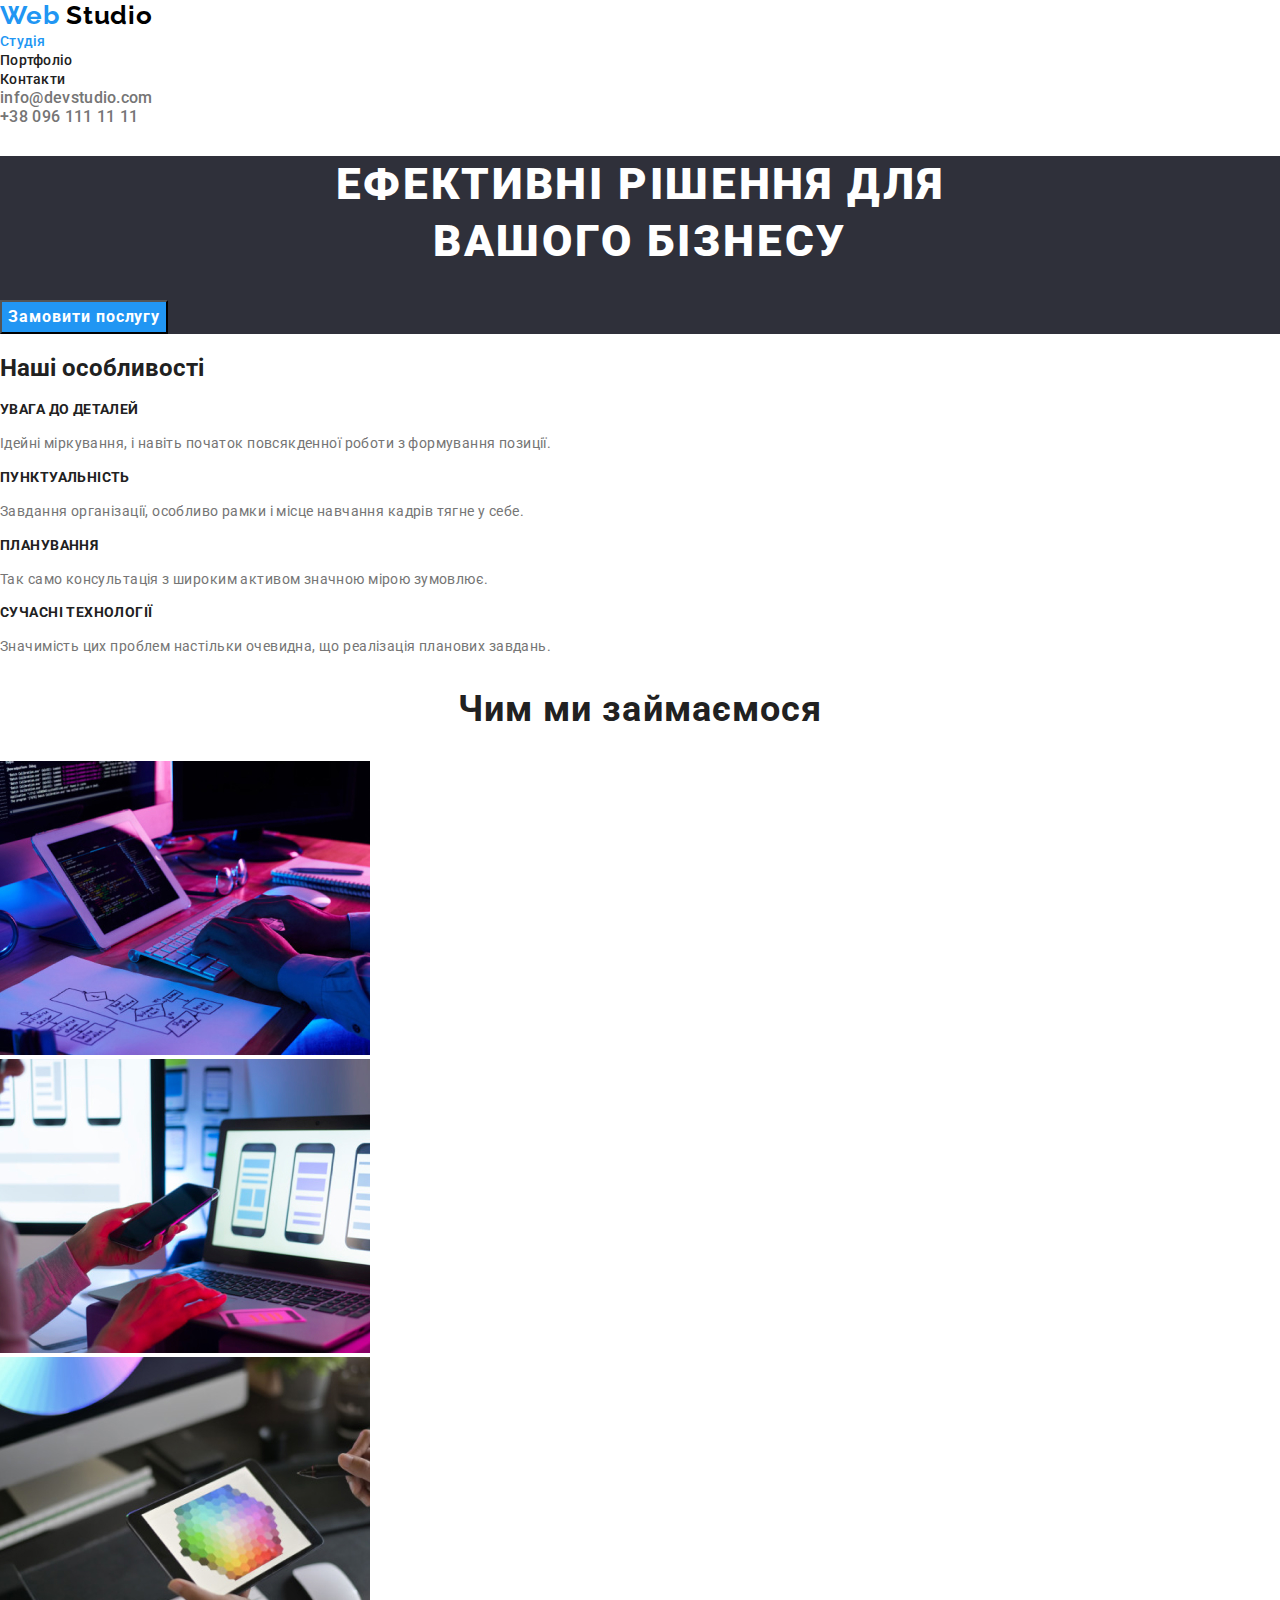
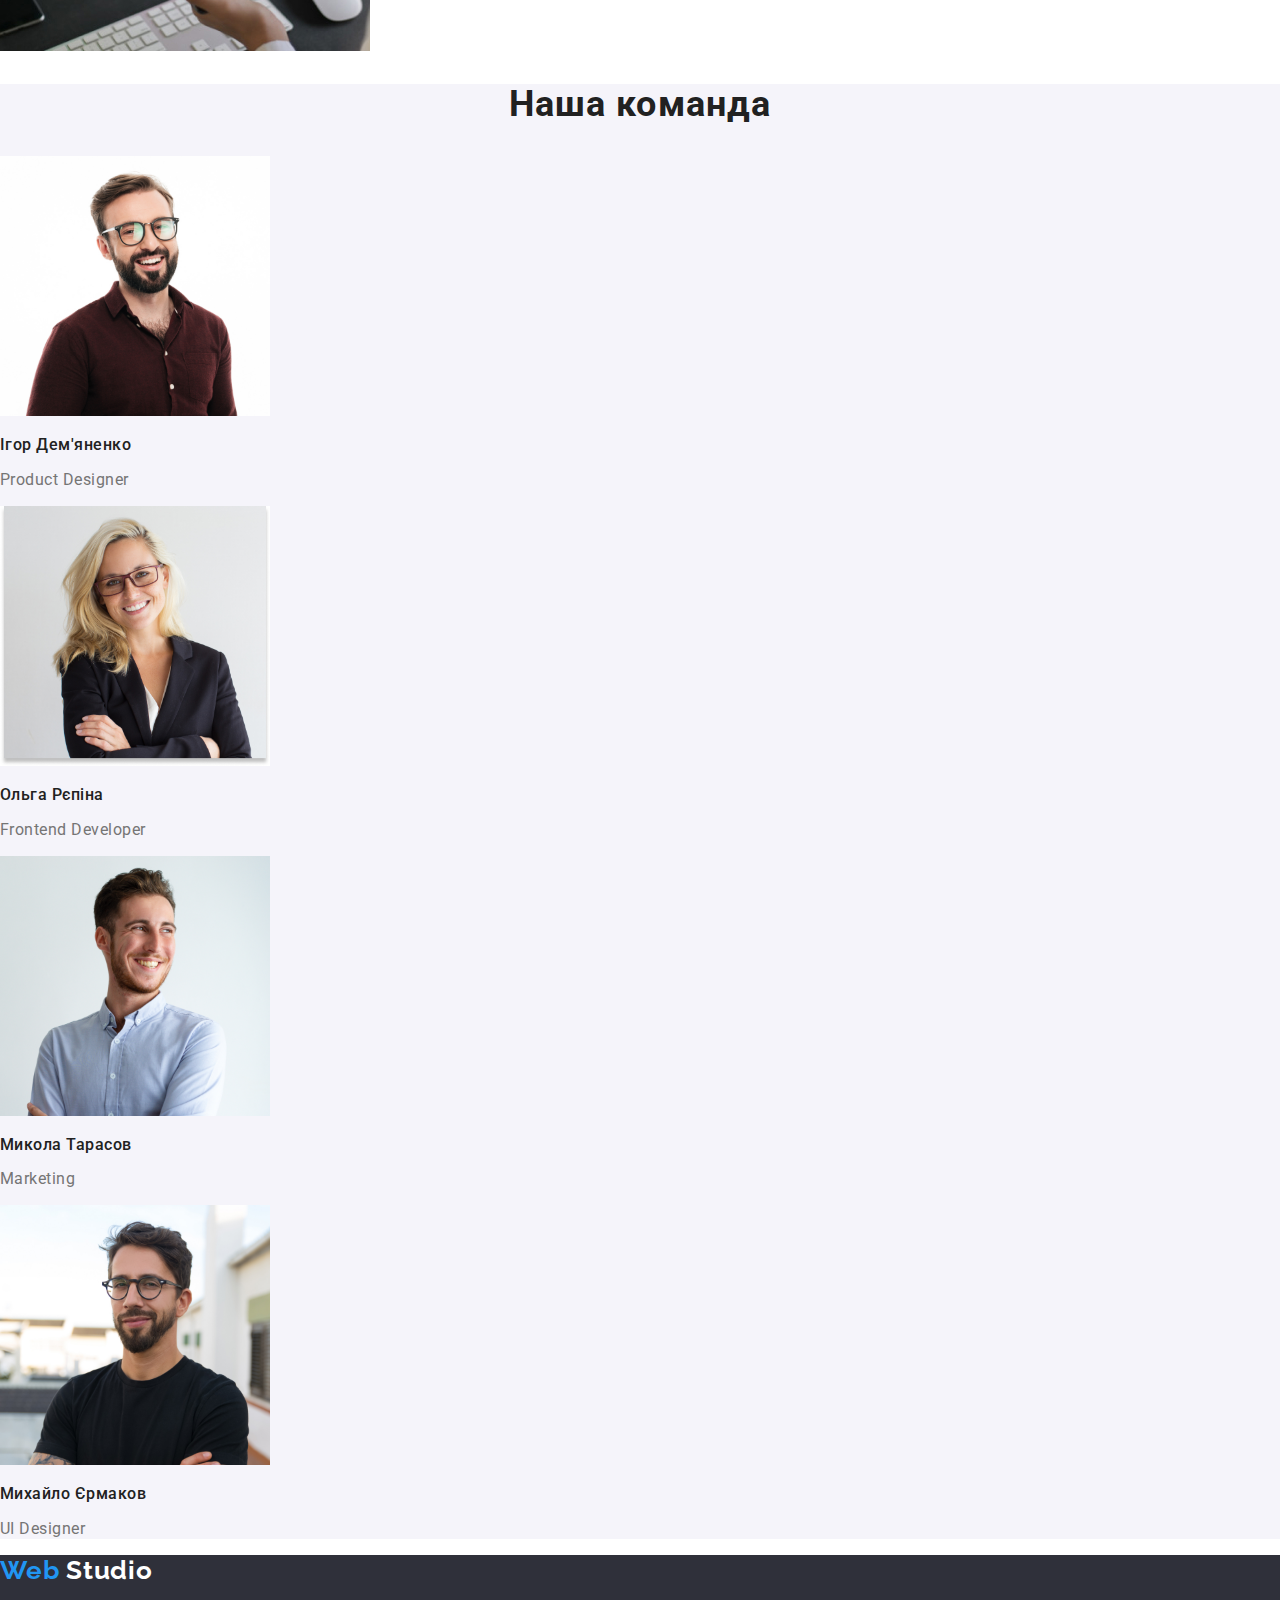
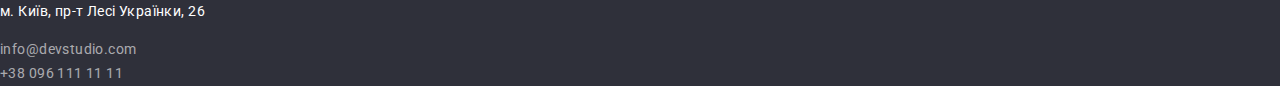
==== index.html @ 6c17a696 "створює новий репозиторій" ====
<!DOCTYPE html>
<html lang="ua">
<head>
    <meta charset="UTF-8">
    <meta http-equiv="X-UA-Compatible" content="IE=edge">
    <meta name="viewport" content="width=device-width, initial-scale=1.0">
    <title>web-studio</title>
    
    <link rel="stylesheet" href="https://cdnjs.cloudflare.com/ajax/libs/modern-normalize/1.1.0/modern-normalize.min.css"
        integrity="sha512-wpPYUAdjBVSE4KJnH1VR1HeZfpl1ub8YT/NKx4PuQ5NmX2tKuGu6U/JRp5y+Y8XG2tV+wKQpNHVUX03MfMFn9Q=="
        crossorigin="anonymous" referrerpolicy="no-referrer" />
    <link rel="preconnect" href="https://fonts.googleapis.com">
    <link rel="preconnect" href="https://fonts.gstatic.com" crossorigin>
    <link href="https://fonts.googleapis.com/css2?family=Raleway:wght@700&family=Roboto:wght@400;500;700;900&display=swap"
        rel="stylesheet">
    <link rel="stylesheet" href="./css/styles.css">

</head>
<body>
   <!--  Шапка-->
    <header class="header">
        <nav>
            <a href="./index.html" class="logo">Web <span>Studio</span>
            </a>
            
            <ul class="site-nav">
                <li><a href="" class="link current">Студія</a></li>
                <li><a href="./portfolio.html" class="link">Портфоліо</a></li>
                <li><a href="" class="link">Контакти</a></li>
            </ul>
        </nav>

        <ul class="auth-nav">
            <li><a href="mailto:info@devstudio.com" class="header-link">info@devstudio.com</a></li>
            <li><a href="tel:+80961111111" class="header-link">+38 096 111 11 11</a></li>
        </ul>
    </header>


<!-- Унікальна інформація -->
<main>
    <!-- Герой -->
    <section class="hero">
        <h1>ЕФЕКТИВНІ РІШЕННЯ ДЛЯ <br> ВАШОГО БІЗНЕСУ</h1>
        <button type="button" class="btn-hero">Замовити послугу</button>
    </section>
    
    <!-- наші особливості -->
    <section class="feature">
        <h2>Наші особливості</h2>
        <ul class="feature-list">
            <li>
                <h3 class="feature-title">УВАГА ДО ДЕТАЛЕЙ</h3>
                <p class="feature-text">Ідейні міркування, і навіть початок повсякденної роботи з формування позиції.</p>
            </li>
    
            <li>
                <h3 class="feature-title">ПУНКТУАЛЬНІСТЬ</h3>
                <p class="feature-text">Завдання організації, особливо рамки і місце навчання кадрів тягне у себе.</p>
            </li>
    
            <li>
                <h3 class="feature-title">ПЛАНУВАННЯ</h3>
                <p class="feature-text">Так само консультація з широким активом значною мірою зумовлює.</p>
            </li>
    
            <li>
                <h3 class="feature-title">СУЧАСНІ ТЕХНОЛОГІЇ</h3>
                <p class="feature-text">Значимість цих проблем настільки очевидна, що реалізація планових завдань.</p>
            </li>
        </ul>
    </section>
    
    <!-- Чим ми займаємося -->
    <section class="work">
        <h2 class="work-title">Чим ми займаємося</h2>
    
        <ul>
            <li><img src="./images/box 1.jpg" alt="приклад" width="370" height="294"></li>
            <li><img src="./images/box 2.jpg" alt="приклад" width="370" height="294"></li>
            <li><img src="./images/box 3.jpg" alt="приклад" width="370" height="294"></li>
        </ul>
    </section>
    
    <!-- Наша команда -->
    <section class="team">
        <h2 class="team-title">Наша команда</h2>
        <ul>
            <li>
                <img src="./images/igor.jpg" alt="член команди" width="270" height="260">
            </li>
            <h3 class="team-name">Ігор Дем'яненко</h3>
            <p class="team-text">Product Designer</p>
            <li>
                <img src="./images/olga.jpg" alt="член команди" width="270" height="260">
            </li>
            <h3 class="team-name">Ольга Рєпіна</h3>
            <p class="team-text">Frontend Developer</p>
            </li>
            <li>
                <img src="./images/mykola.jpg" alt="член команди" width="270" height="260">
            </li>
            <h3 class="team-name">Микола Тарасов</h3>
            <p class="team-text">Marketing</p>
            </li>
            <li>
                <img src="./images/mihaylo.jpg" alt="член команди "width="270" height="260">
            </li>
            <h3 class="team-name">Михайло Єрмаков</h3>
            <p class="team-text">UI Designer</p>
            </li>
        </ul>
    </section>
</main>

<!-- Підвал -->
<footer class="footer">
    <address>
        <a href="./index.html" class="logo">Web <span>Studio</span>
        </a>
        <p class="footer-address">м. Київ, пр-т Лесі Українки, 26</p>
        <a href="mailto:info@devstudio.com" class="footer-mail">info@devstudio.com</a><br>
        <a href="tel:+80961111111" class="footer-tel">+38 096 111 11 11</a>
    </address>
</footer>
    
</body>
</html>
---- css/styles.css ----
/* 
   колір основного тексту #212121
   другорядний колір тесту #757575
   білий колір #FFFFFF
   колір акценту #2196F3
   колір посилання футер rgba(255, 255, 255, 0.6);

   основний фон #FFFFFF
   фон героя і футера #2F303A
    
*/

:root {
    --primary-text-color: #212121;
    --secondary-text-color: #757575;
    --white-color: #FFFFFF;
    --footer-link-color: rgba(255, 255, 255, 0.6);
    --accent-color: #2196F3;
    --logo-studio-color: #000000;
    
    --background-hero: rgba(47, 48, 58, 1);
    --background-filter-btn: #F5F4FA;
    --background-secondary-section: #F5F4FA;
 
}

body {
    margin: 0;
    color: var(--primary-text-color);
    background-color: var(--white-color);

    font-family: Roboto, sans-serif;
}

a {
    text-decoration: none;
}

ul {
    padding: 0;
    margin: 0;
    list-style: none;
}


/* logo footer, header*/
.logo {
    color: var(--accent-color);

    font-family: Raleway;
    font-style: 400;
    font-weight: 700;
    font-size: 26px;
    line-height: 1.2;
    letter-spacing: 0.03em;
}

.header span{
    color: var(--logo-studio-color);
}

.footer span{
    color: var(--white-color);
}

/* Навігація хедер */
.site-nav .link{
    color: var(--primary-text-color);

    font-family: Roboto;
    font-style: 400;
    font-weight: 500;
    font-size: 14px;
    line-height: 1.14;
    letter-spacing: 0.02em;
}
.site-nav .link.current{
    color: var(--accent-color);
}

.site-nav .link:hover,
.site-nav .link:focus {
    color: var(--accent-color);
}

.header-link{
    color: var(--secondary-text-color);

    font-family: Roboto;
    font-style: 400;
    font-weight: 500;
    font-size: 1.14;
    line-height: 16px;
    letter-spacing: 0.02em;
}

.header-link:hover,
.header-link:focus {
    color: var(--accent-color);
}

/* Герой */
.hero {
    background-color: var(--background-hero);
}

.hero h1{
    color: var(--white-color);

    font-family: Roboto;
    font-style: 400;
    font-weight: 900;
    font-size: 44px;
    line-height: 1.3;
    text-align: center;
    letter-spacing: 0.06em;
}

.btn-hero{
    color: var(--white-color);
    background-color: var(--accent-color);

    font-family: Roboto;
    font-style: 400;
    font-weight: 700;
    font-size: 16px;
    line-height: 1.8;
    display: flex;
    align-items: center;
    text-align: center;
    letter-spacing: 0.06em;
    text-decoration: none;
}

/* Наші особливості */
.feature-title{
    color: var(--primary-text-color);

    font-family: Roboto;
    font-style: 400;
    font-weight: 700;
    font-size: 14px;
    line-height: 1.14;
    letter-spacing: 0.03em;
    text-transform: uppercase;
}
.feature-text{
    color: var(--secondary-text-color);

    font-family: Roboto;
        font-style: 400;
        font-weight: 400;
        font-size: 14px;
        line-height: 1.7;
        letter-spacing: 0.03em;
}

/* Чим ми займаємося (work)*/
.work .work-title{
    color: var(--primary-text-color);

    font-family: Roboto;
    font-style: 400;
    font-weight: 700;
    font-size: 36px;
    line-height: 1.16;
    text-align: center;
    letter-spacing: 0.03em;
}

/* Наша команда */
.team{
    background-color: var(--background-secondary-section);
}

.team .team-title{
    color: var(--primary-text-color);

    font-family: Roboto;
    font-style: 400;
    font-weight: 700;
    font-size: 36px;
    line-height: 1.16;
    text-align: center;
    letter-spacing: 0.03em;
}

.team .team-name{
    color: var(--primary-text-color);

    font-family: Roboto;
    font-style: 400;
    font-weight: 500;
    font-size: 16px;
    line-height: 1.18;
    letter-spacing: 0.03em;
}
.team .team-text{
    color: var(--secondary-text-color);

    font-family: Roboto;
    font-style: 400;
    font-weight: 400;
    font-size: 16px;
    line-height: 1.18;
    letter-spacing: 0.03em;
}
 
/* Футер */
address{
    font-style: normal;
}

.footer{
    background-color: var(--background-hero);
}
.footer-address{
    color: var(--white-color);
    
    font-family: Roboto;
    font-style: 400;
    font-weight: 400;
    font-size: 14px;
    line-height: 1.71;
    letter-spacing: 0.03em;
}

.footer-mail,
.footer-tel{
    color: var(--footer-link-color);

    font-family: Roboto;
    font-style: 400;
    font-weight: 400;
    font-size: 14px;
    line-height: 1.71;
    letter-spacing: 0.03em;
}

/* Портфоліо (фільтр кнопки) */
.portfolio-btn{
    color: var(--primary-text-color);
    background-color: var(--background-filter-btn);
    text-decoration: none;
}
.primary-btn{
    color: var(--white-color);
    background-color: var(--accent-color);
    text-decoration: none;
}

.portfolio,
.portfolio-title{
    color: var(--primary-text-color);

    font-family: Roboto;
    font-style: 400;
    font-weight: 700;
    font-size: 18px;
    line-height: 2;
    letter-spacing: 0.06em;
}
.portfolio,
.portfolio-text{
    color: var(--secondary-text-color);

    font-family: Roboto;
    font-style: 400;
    font-weight: 400;
    font-size: 16px;
    line-height: 1.8;
    letter-spacing: 0.03em;
}
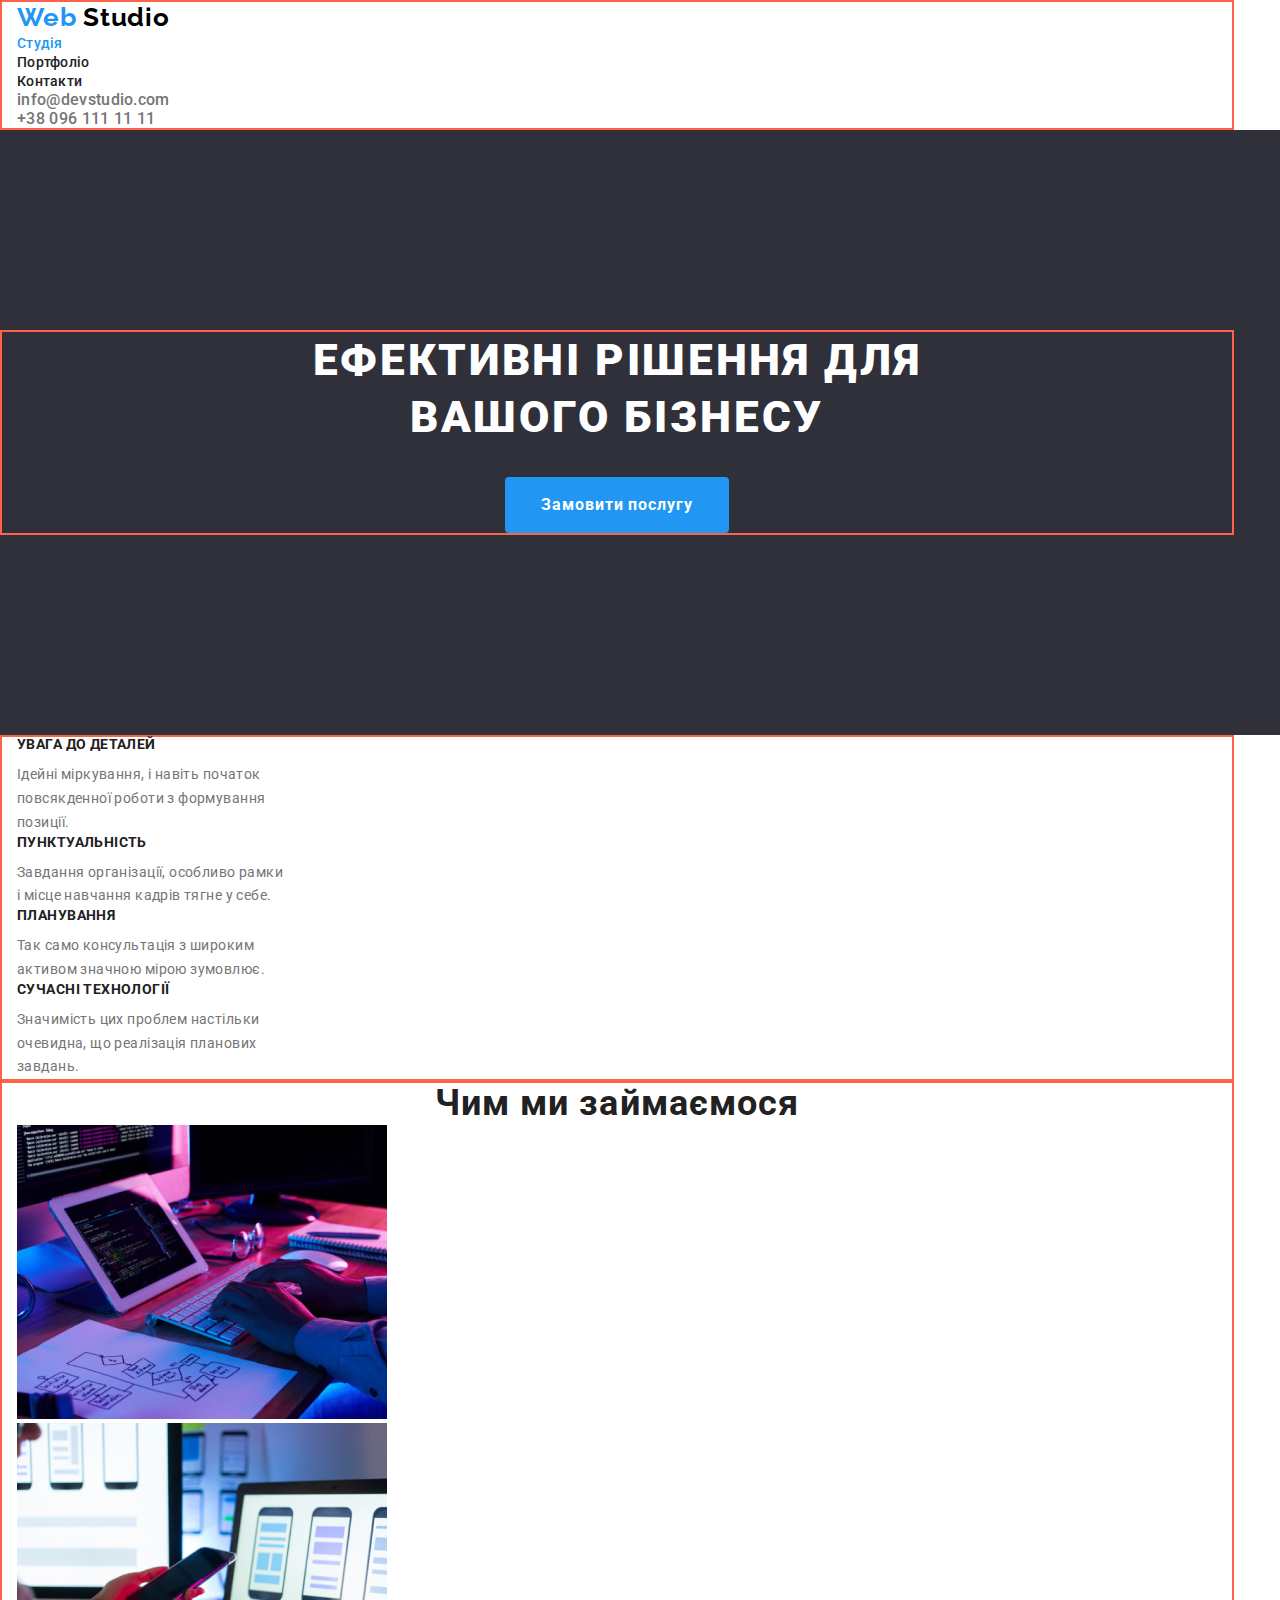
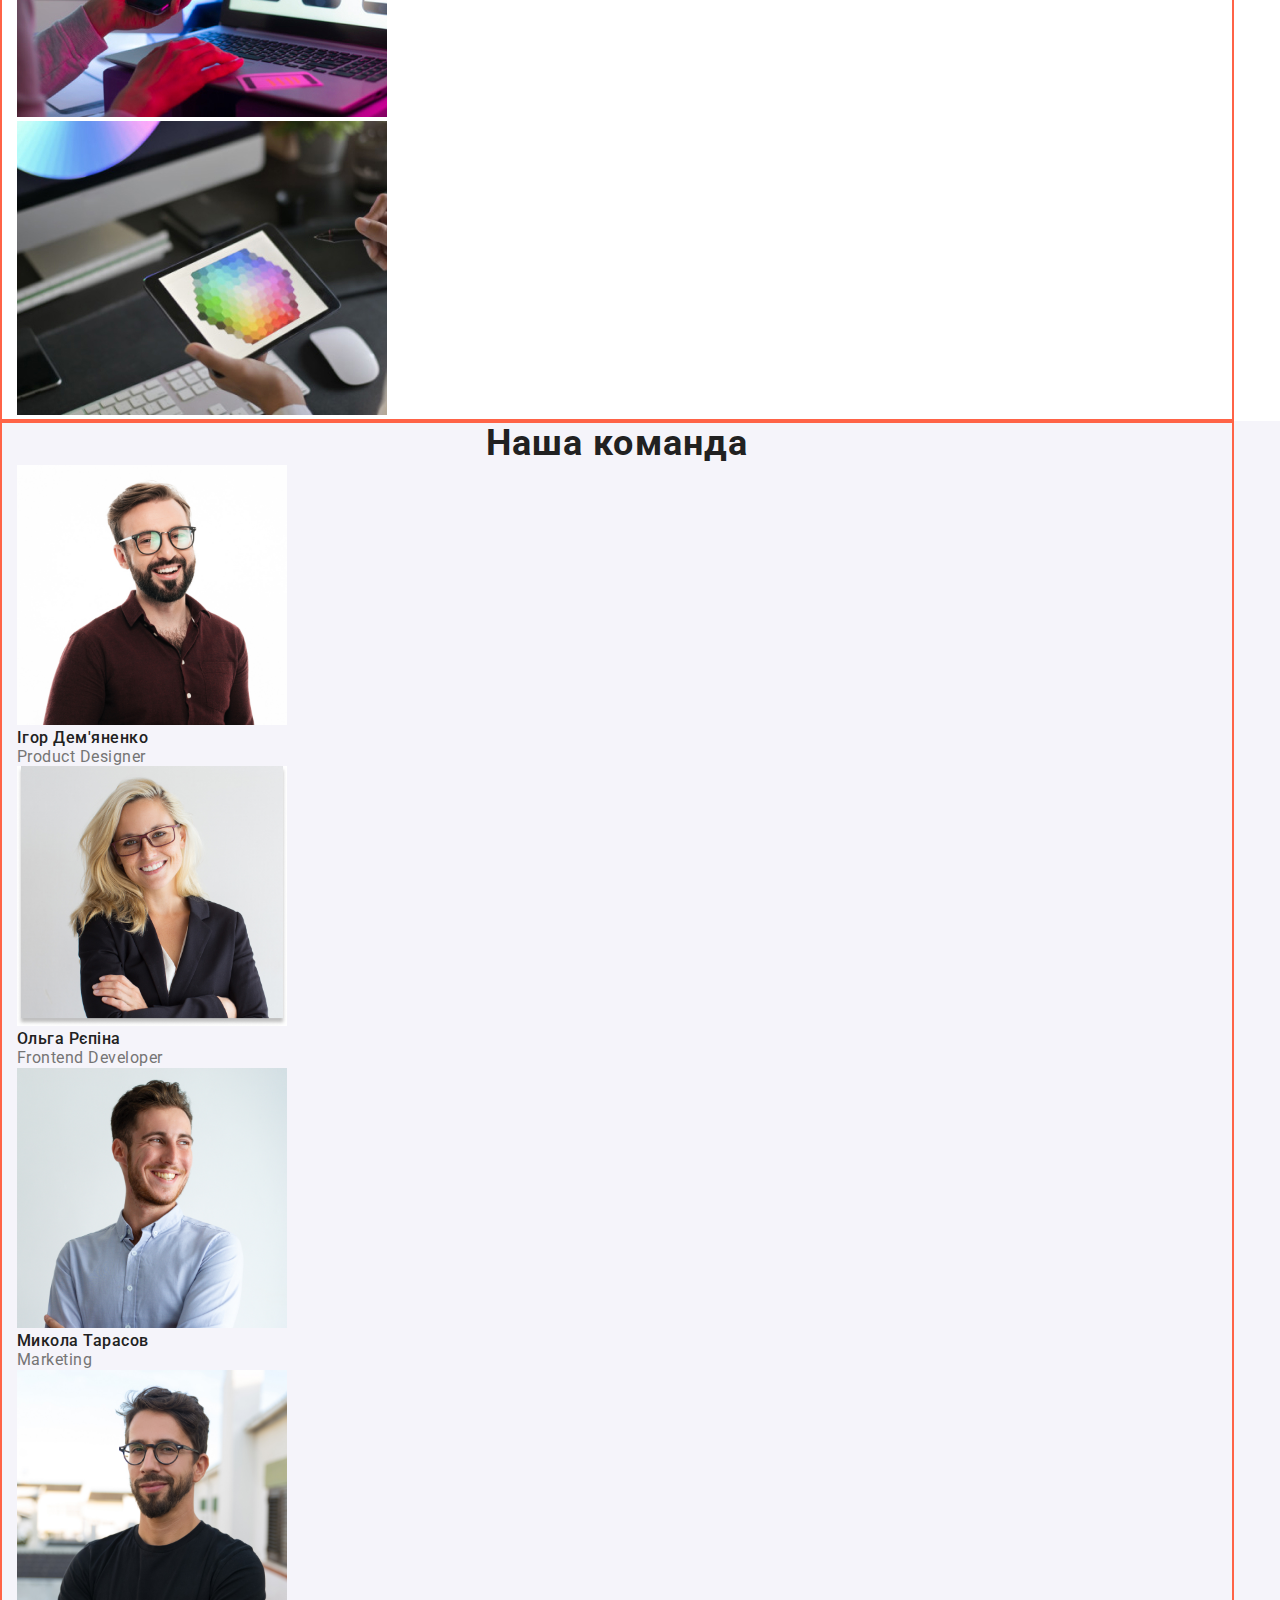
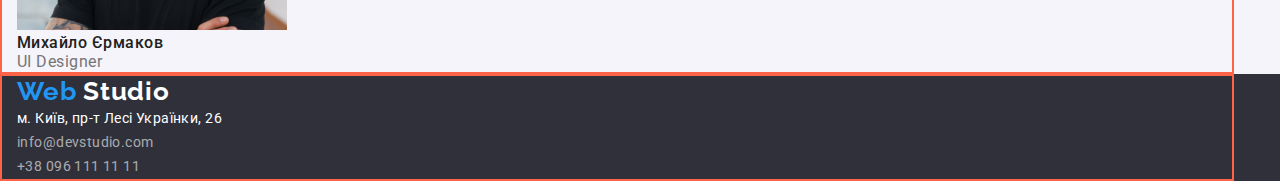
==== commit fae2a87c: "Додає віжуал хіден" ====
--- a/index.html
+++ b/index.html
@@ -19,21 +19,23 @@
 <body>
    <!--  Шапка-->
     <header class="header">
-        <nav>
-            <a href="./index.html" class="logo">Web <span>Studio</span>
-            </a>
+        <div class="container">
+            <nav>
+                <a href="./index.html" class="logo">Web <span>Studio</span>
+                </a>
             
-            <ul class="site-nav">
-                <li><a href="" class="link current">Студія</a></li>
-                <li><a href="./portfolio.html" class="link">Портфоліо</a></li>
-                <li><a href="" class="link">Контакти</a></li>
+                <ul class="site-nav">
+                    <li><a href="" class="link current">Студія</a></li>
+                    <li><a href="./portfolio.html" class="link">Портфоліо</a></li>
+                    <li><a href="" class="link">Контакти</a></li>
+                </ul>
+            </nav>
+            
+            <ul class="auth-nav">
+                <li><a href="mailto:info@devstudio.com" class="header-link">info@devstudio.com</a></li>
+                <li><a href="tel:+80961111111" class="header-link">+38 096 111 11 11</a></li>
             </ul>
-        </nav>
-
-        <ul class="auth-nav">
-            <li><a href="mailto:info@devstudio.com" class="header-link">info@devstudio.com</a></li>
-            <li><a href="tel:+80961111111" class="header-link">+38 096 111 11 11</a></li>
-        </ul>
+        </div>
     </header>
 
 
@@ -41,87 +43,97 @@
 <main>
     <!-- Герой -->
     <section class="hero">
-        <h1>ЕФЕКТИВНІ РІШЕННЯ ДЛЯ <br> ВАШОГО БІЗНЕСУ</h1>
-        <button type="button" class="btn-hero">Замовити послугу</button>
+        <div class="container">
+            <h1>ЕФЕКТИВНІ РІШЕННЯ ДЛЯ <br> ВАШОГО БІЗНЕСУ</h1>
+            <button type="button" class="btn-hero">Замовити послугу</button>
+        </div>
     </section>
     
     <!-- наші особливості -->
     <section class="feature">
-        <h2>Наші особливості</h2>
-        <ul class="feature-list">
-            <li>
-                <h3 class="feature-title">УВАГА ДО ДЕТАЛЕЙ</h3>
-                <p class="feature-text">Ідейні міркування, і навіть початок повсякденної роботи з формування позиції.</p>
-            </li>
-    
-            <li>
-                <h3 class="feature-title">ПУНКТУАЛЬНІСТЬ</h3>
-                <p class="feature-text">Завдання організації, особливо рамки і місце навчання кадрів тягне у себе.</p>
-            </li>
-    
-            <li>
-                <h3 class="feature-title">ПЛАНУВАННЯ</h3>
-                <p class="feature-text">Так само консультація з широким активом значною мірою зумовлює.</p>
-            </li>
-    
-            <li>
-                <h3 class="feature-title">СУЧАСНІ ТЕХНОЛОГІЇ</h3>
-                <p class="feature-text">Значимість цих проблем настільки очевидна, що реалізація планових завдань.</p>
-            </li>
-        </ul>
+        <div class="container">
+            <h2 class="visually-hidden">Наші особливості</h2>
+            <ul class="feature-list">
+                <li>
+                    <h3 class="feature-title">УВАГА ДО ДЕТАЛЕЙ</h3>
+                    <p class="feature-text">Ідейні міркування, і навіть початок повсякденної роботи з формування позиції.</p>
+                </li>
+            
+                <li>
+                    <h3 class="feature-title">ПУНКТУАЛЬНІСТЬ</h3>
+                    <p class="feature-text">Завдання організації, особливо рамки і місце навчання кадрів тягне у себе.</p>
+                </li>
+            
+                <li>
+                    <h3 class="feature-title">ПЛАНУВАННЯ</h3>
+                    <p class="feature-text">Так само консультація з широким активом значною мірою зумовлює.</p>
+                </li>
+            
+                <li>
+                    <h3 class="feature-title">СУЧАСНІ ТЕХНОЛОГІЇ</h3>
+                    <p class="feature-text">Значимість цих проблем настільки очевидна, що реалізація планових завдань.</p>
+                </li>
+            </ul>
+        </div>
     </section>
     
     <!-- Чим ми займаємося -->
     <section class="work">
-        <h2 class="work-title">Чим ми займаємося</h2>
-    
-        <ul>
-            <li><img src="./images/box 1.jpg" alt="приклад" width="370" height="294"></li>
-            <li><img src="./images/box 2.jpg" alt="приклад" width="370" height="294"></li>
-            <li><img src="./images/box 3.jpg" alt="приклад" width="370" height="294"></li>
-        </ul>
+        <div class="container">
+            <h2 class="work-title">Чим ми займаємося</h2>
+            
+            <ul>
+                <li><img src="./images/box 1.jpg" alt="приклад" width="370" height="294"></li>
+                <li><img src="./images/box 2.jpg" alt="приклад" width="370" height="294"></li>
+                <li><img src="./images/box 3.jpg" alt="приклад" width="370" height="294"></li>
+            </ul>
+        </div>
     </section>
     
     <!-- Наша команда -->
     <section class="team">
-        <h2 class="team-title">Наша команда</h2>
-        <ul>
-            <li>
-                <img src="./images/igor.jpg" alt="член команди" width="270" height="260">
-            </li>
-            <h3 class="team-name">Ігор Дем'яненко</h3>
-            <p class="team-text">Product Designer</p>
-            <li>
-                <img src="./images/olga.jpg" alt="член команди" width="270" height="260">
-            </li>
-            <h3 class="team-name">Ольга Рєпіна</h3>
-            <p class="team-text">Frontend Developer</p>
-            </li>
-            <li>
-                <img src="./images/mykola.jpg" alt="член команди" width="270" height="260">
-            </li>
-            <h3 class="team-name">Микола Тарасов</h3>
-            <p class="team-text">Marketing</p>
-            </li>
-            <li>
-                <img src="./images/mihaylo.jpg" alt="член команди "width="270" height="260">
-            </li>
-            <h3 class="team-name">Михайло Єрмаков</h3>
-            <p class="team-text">UI Designer</p>
-            </li>
-        </ul>
+        <div class="container">
+            <h2 class="team-title">Наша команда</h2>
+            <ul>
+                <li>
+                    <img src="./images/igor.jpg" alt="член команди" width="270" height="260">
+                </li>
+                <h3 class="team-name">Ігор Дем'яненко</h3>
+                <p class="team-text">Product Designer</p>
+                <li>
+                    <img src="./images/olga.jpg" alt="член команди" width="270" height="260">
+                </li>
+                <h3 class="team-name">Ольга Рєпіна</h3>
+                <p class="team-text">Frontend Developer</p>
+                </li>
+                <li>
+                    <img src="./images/mykola.jpg" alt="член команди" width="270" height="260">
+                </li>
+                <h3 class="team-name">Микола Тарасов</h3>
+                <p class="team-text">Marketing</p>
+                </li>
+                <li>
+                    <img src="./images/mihaylo.jpg" alt="член команди " width="270" height="260">
+                </li>
+                <h3 class="team-name">Михайло Єрмаков</h3>
+                <p class="team-text">UI Designer</p>
+                </li>
+            </ul>
+        </div>
     </section>
 </main>
 
 <!-- Підвал -->
 <footer class="footer">
-    <address>
-        <a href="./index.html" class="logo">Web <span>Studio</span>
-        </a>
-        <p class="footer-address">м. Київ, пр-т Лесі Українки, 26</p>
-        <a href="mailto:info@devstudio.com" class="footer-mail">info@devstudio.com</a><br>
-        <a href="tel:+80961111111" class="footer-tel">+38 096 111 11 11</a>
-    </address>
+    <div class="container">
+        <address>
+            <a href="./index.html" class="logo">Web <span>Studio</span>
+            </a>
+            <p class="footer-address">м. Київ, пр-т Лесі Українки, 26</p>
+            <a href="mailto:info@devstudio.com" class="footer-mail">info@devstudio.com</a><br>
+            <a href="tel:+80961111111" class="footer-tel">+38 096 111 11 11</a>
+        </address>
+    </div>
 </footer>
     
 </body>
--- a/css/styles.css
+++ b/css/styles.css
@@ -25,6 +25,19 @@
  
 }
 
+.visually-hidden {
+    position: absolute;
+    white-space: nowrap;
+    width: 1px;
+    height: 1px;
+    overflow: hidden;
+    border: 0;
+    padding: 0;
+    clip: rect(0 0 0 0);
+    clip-path: inset(50%);
+    margin: -1px;
+}
+
 body {
     margin: 0;
     color: var(--primary-text-color);
@@ -32,6 +45,17 @@
 
     font-family: Roboto, sans-serif;
 }
+
+p,
+h1,
+h2,
+h3,
+h4,
+h5,
+h6 {
+    margin: 0;
+}
+
 
 a {
     text-decoration: none;
@@ -43,6 +67,14 @@
     list-style: none;
 }
 
+.container{
+    width: 1200px;
+    padding-left: 15px;
+    padding-right: 15px;
+    border: 2px solid tomato;
+
+}
+
 
 /* logo footer, header*/
 .logo {
@@ -103,10 +135,16 @@
 /* Герой */
 .hero {
     background-color: var(--background-hero);
+
+    padding-top: 200px;
+    padding-bottom: 200px;
+    text-align: center;
 }
 
 .hero h1{
     color: var(--white-color);
+    width: 696px;
+    margin: 0 auto;
 
     font-family: Roboto;
     font-style: 400;
@@ -115,6 +153,9 @@
     line-height: 1.3;
     text-align: center;
     letter-spacing: 0.06em;
+
+    margin-bottom: 30px;
+    margin-top: 0;
 }
 
 .btn-hero{
@@ -126,12 +167,20 @@
     font-weight: 700;
     font-size: 16px;
     line-height: 1.8;
-    display: flex;
     align-items: center;
     text-align: center;
     letter-spacing: 0.06em;
     text-decoration: none;
-}
+
+    padding-top: 10px;
+        padding-bottom: 10px;
+        padding-left: 32px;
+        padding-right: 32px;
+        margin: auto;
+        border-radius: 4px;
+        border: 4px solid var(--accent-color);
+    }
+
 
 /* Наші особливості */
 .feature-title{
@@ -144,16 +193,26 @@
     line-height: 1.14;
     letter-spacing: 0.03em;
     text-transform: uppercase;
-}
+
+    margin-bottom: 10px;
+    
+}
+
+.feature-list li{
+    width: 270px;
+    height: auto;
+    margin-right: 30px;
+}
+
 .feature-text{
     color: var(--secondary-text-color);
 
     font-family: Roboto;
-        font-style: 400;
-        font-weight: 400;
-        font-size: 14px;
-        line-height: 1.7;
-        letter-spacing: 0.03em;
+    font-style: 400;
+    font-weight: 400;
+    font-size: 14px;
+    line-height: 1.7;
+    letter-spacing: 0.03em;
 }
 
 /* Чим ми займаємося (work)*/
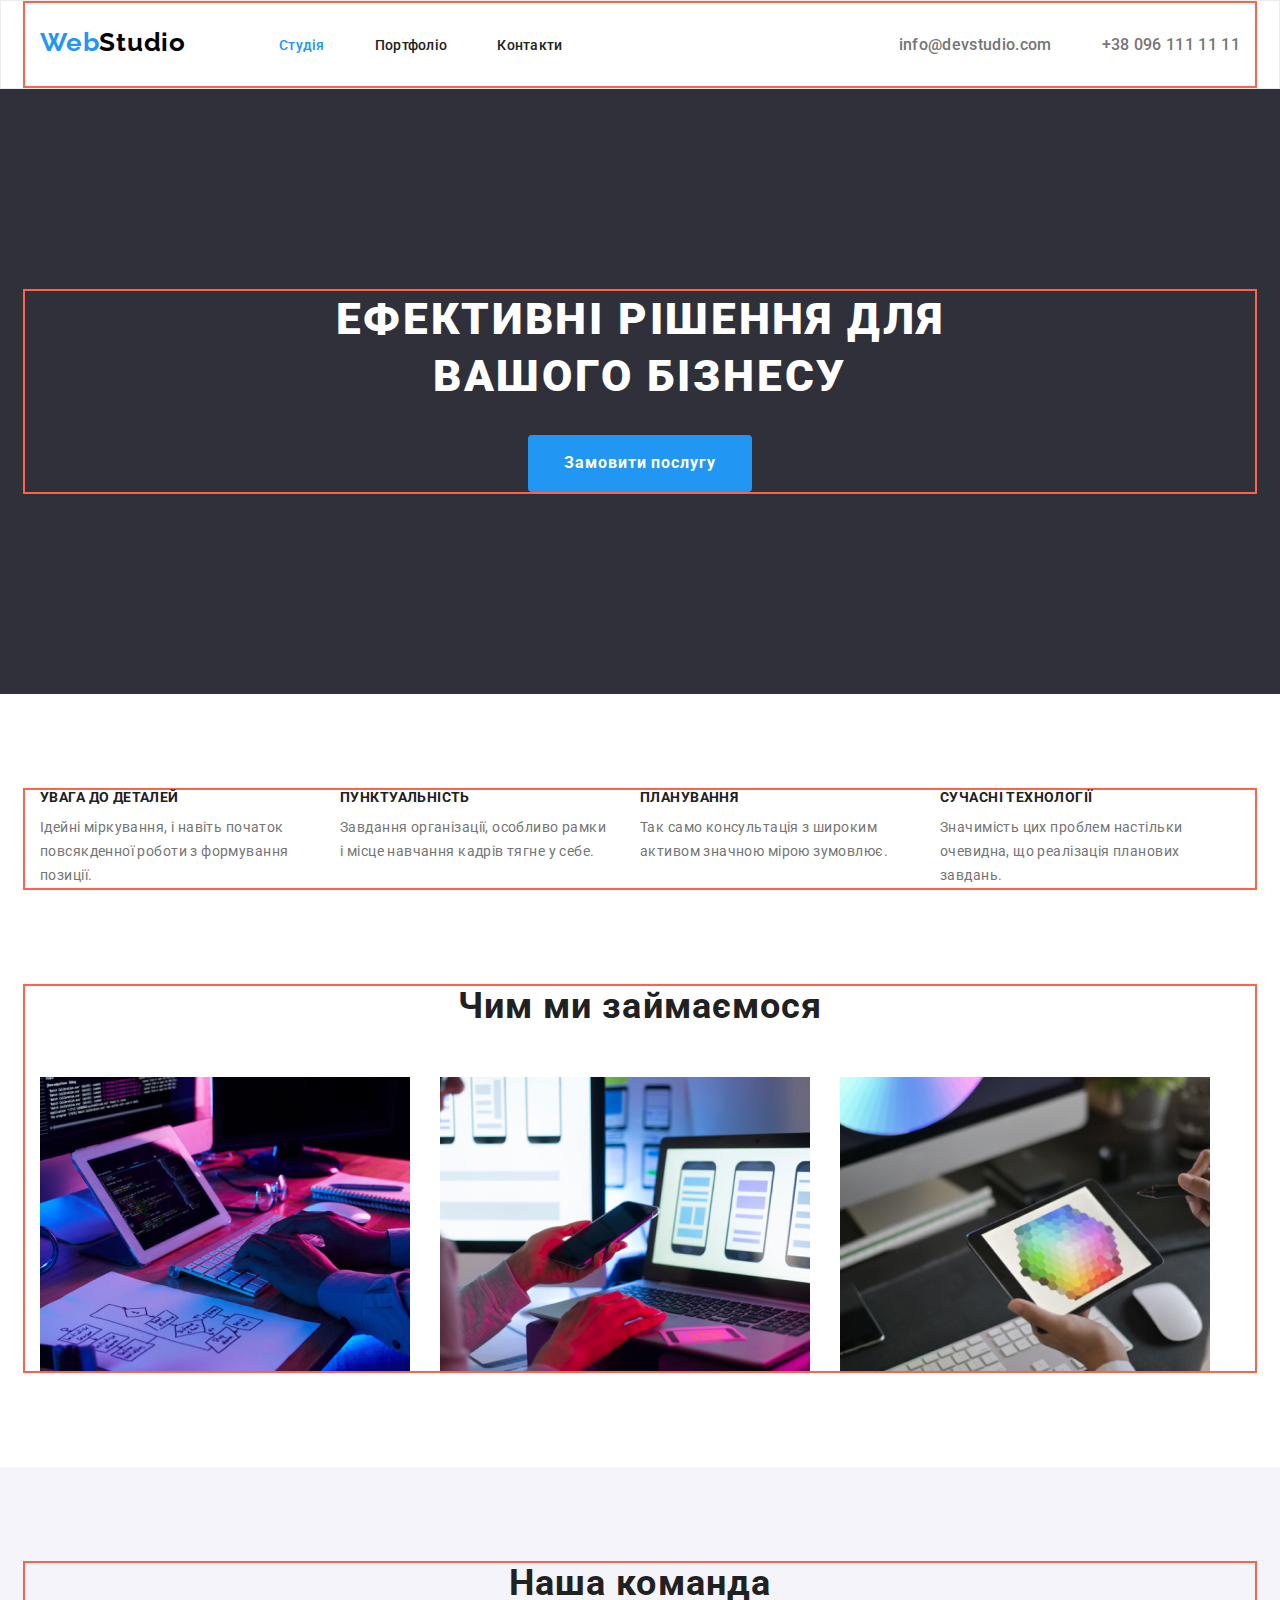
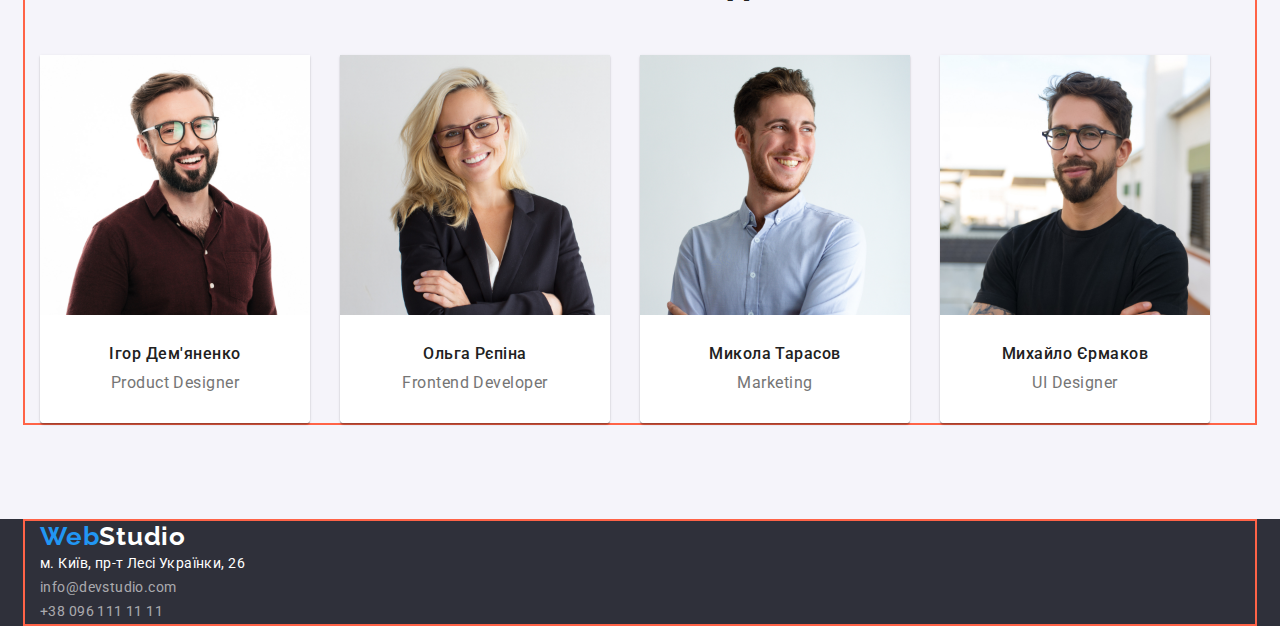
==== commit d5536050: "Вносить зміни в розмітку та стилізацію" ====
--- a/index.html
+++ b/index.html
@@ -19,27 +19,27 @@
 <body>
    <!--  Шапка-->
     <header class="header">
-        <div class="container">
-            <nav>
-                <a href="./index.html" class="logo">Web <span>Studio</span>
+        <div class="container header-nav">
+            <nav class="navigation">
+                <a href="./index.html" class="logo">Web<span>Studio</span>
                 </a>
             
                 <ul class="site-nav">
-                    <li><a href="" class="link current">Студія</a></li>
-                    <li><a href="./portfolio.html" class="link">Портфоліо</a></li>
-                    <li><a href="" class="link">Контакти</a></li>
+                    <li class="item"><a href="" class="link current">Студія</a></li>
+                    <li class="item"><a href="./portfolio.html" class="link">Портфоліо</a></li>
+                    <li class="item"><a href="" class="link">Контакти</a></li>
                 </ul>
             </nav>
             
             <ul class="auth-nav">
-                <li><a href="mailto:info@devstudio.com" class="header-link">info@devstudio.com</a></li>
-                <li><a href="tel:+80961111111" class="header-link">+38 096 111 11 11</a></li>
+                <li class="header-item"><a href="mailto:info@devstudio.com" class="header-link">info@devstudio.com</a></li>
+                <li class="header-item"><a href="tel:+80961111111" class="header-link">+38 096 111 11 11</a></li>
             </ul>
         </div>
     </header>
 
 
-<!-- Унікальна інформація -->
+<!-- Унікальна інформація -->   
 <main>
     <!-- Герой -->
     <section class="hero">
@@ -82,10 +82,10 @@
         <div class="container">
             <h2 class="work-title">Чим ми займаємося</h2>
             
-            <ul>
-                <li><img src="./images/box 1.jpg" alt="приклад" width="370" height="294"></li>
-                <li><img src="./images/box 2.jpg" alt="приклад" width="370" height="294"></li>
-                <li><img src="./images/box 3.jpg" alt="приклад" width="370" height="294"></li>
+            <ul class="work-list">
+                <li class="work-img"><img src="./images/box 1.jpg" alt="приклад" width="370" height="294"></li>
+                <li class="work-img"><img src="./images/box 2.jpg" alt="приклад" width="370" height="294"></li>
+                <li class="work-img"><img src="./images/box 3.jpg" alt="приклад" width="370" height="294"></li>
             </ul>
         </div>
     </section>
@@ -94,30 +94,40 @@
     <section class="team">
         <div class="container">
             <h2 class="team-title">Наша команда</h2>
-            <ul>
-                <li>
+            <ul class="team-list">
+
+                <li class="team-card">
                     <img src="./images/igor.jpg" alt="член команди" width="270" height="260">
+                    <div class="team-box">
+                        <h3 class="team-name">Ігор Дем'яненко</h3>
+                        <p class="team-text">Product Designer</p>
+                    </div>
                 </li>
-                <h3 class="team-name">Ігор Дем'яненко</h3>
-                <p class="team-text">Product Designer</p>
-                <li>
+                
+                <li class="team-card">
                     <img src="./images/olga.jpg" alt="член команди" width="270" height="260">
+                    <div class="team-box">
+                        <h3 class="team-name">Ольга Рєпіна</h3>
+                        <p class="team-text">Frontend Developer</p>
+                    </div>
                 </li>
-                <h3 class="team-name">Ольга Рєпіна</h3>
-                <p class="team-text">Frontend Developer</p>
+                
+                <li class="team-card">
+                    <img src="./images/mykola.jpg" alt="член команди" width="270" height="260">
+                    <div class="team-box">
+                        <h3 class="team-name">Микола Тарасов</h3>
+                        <p class="team-text">Marketing</p>
+                    </div>
                 </li>
-                <li>
-                    <img src="./images/mykola.jpg" alt="член команди" width="270" height="260">
+                
+                <li class="team-card">
+                    <img src="./images/mihaylo.jpg" alt="член команди " width="270" height="260">
+                    <div class="team-box">
+                        <h3 class="team-name">Михайло Єрмаков</h3>
+                        <p class="team-text">UI Designer</p>
+                    </div>
                 </li>
-                <h3 class="team-name">Микола Тарасов</h3>
-                <p class="team-text">Marketing</p>
-                </li>
-                <li>
-                    <img src="./images/mihaylo.jpg" alt="член команди " width="270" height="260">
-                </li>
-                <h3 class="team-name">Михайло Єрмаков</h3>
-                <p class="team-text">UI Designer</p>
-                </li>
+                
             </ul>
         </div>
     </section>
@@ -127,7 +137,7 @@
 <footer class="footer">
     <div class="container">
         <address>
-            <a href="./index.html" class="logo">Web <span>Studio</span>
+            <a href="./index.html" class="logo">Web<span>Studio</span>
             </a>
             <p class="footer-address">м. Київ, пр-т Лесі Українки, 26</p>
             <a href="mailto:info@devstudio.com" class="footer-mail">info@devstudio.com</a><br>
--- a/css/styles.css
+++ b/css/styles.css
@@ -56,7 +56,6 @@
     margin: 0;
 }
 
-
 a {
     text-decoration: none;
 }
@@ -67,18 +66,32 @@
     list-style: none;
 }
 
+img{
+    display: block;
+    max-width: 100%;
+    height: auto;
+}
+
 .container{
     width: 1200px;
+    margin-left: auto;
+    margin-right: auto;
     padding-left: 15px;
     padding-right: 15px;
     border: 2px solid tomato;
-
 }
 
 
 /* logo footer, header*/
+.header{
+    border: 1px solid #ECECEC;
+}
+
 .logo {
     color: var(--accent-color);
+    margin-right: 93px;
+    padding-top: 24px;
+    padding-bottom: 25px;
 
     font-family: Raleway;
     font-style: 400;
@@ -97,6 +110,35 @@
 }
 
 /* Навігація хедер */
+.header-nav{
+    display: flex;
+}
+
+.navigation{
+    display: flex;
+}
+
+.site-nav{
+    display: flex;
+    padding-top: 32px;
+    padding-bottom: 32px;
+}
+
+.site-nav .item+.item{
+    margin-left: 50px;
+}
+
+.auth-nav{
+    display: flex;
+    margin-left: auto;
+    padding-top: 32px;
+    padding-bottom: 32px;
+}
+
+.header-item+.header-item {
+    margin-left: 50px;
+}
+
 .site-nav .link{
     color: var(--primary-text-color);
 
@@ -127,6 +169,7 @@
     letter-spacing: 0.02em;
 }
 
+
 .header-link:hover,
 .header-link:focus {
     color: var(--accent-color);
@@ -173,20 +216,24 @@
     text-decoration: none;
 
     padding-top: 10px;
-        padding-bottom: 10px;
-        padding-left: 32px;
-        padding-right: 32px;
-        margin: auto;
-        border-radius: 4px;
-        border: 4px solid var(--accent-color);
+    padding-bottom: 10px;
+    padding-left: 32px;
+    padding-right: 32px;
+    margin: auto;
+    border-radius: 4px;
+    border: 4px solid var(--accent-color);
     }
 
 
 /* Наші особливості */
+.feature{
+    padding-top: 94px;
+    padding-bottom: 94px;
+}
 .feature-title{
     color: var(--primary-text-color);
 
-    font-family: Roboto;
+    font-family: Roboto, sans-serif;
     font-style: 400;
     font-weight: 700;
     font-size: 14px;
@@ -195,7 +242,10 @@
     text-transform: uppercase;
 
     margin-bottom: 10px;
-    
+}
+
+.feature-list{
+    display: flex;
 }
 
 .feature-list li{
@@ -216,6 +266,9 @@
 }
 
 /* Чим ми займаємося (work)*/
+.work{
+    padding-bottom: 94px;
+}
 .work .work-title{
     color: var(--primary-text-color);
 
@@ -226,11 +279,27 @@
     line-height: 1.16;
     text-align: center;
     letter-spacing: 0.03em;
+
+    margin-bottom: 50px;
+}
+
+.work-list{
+    display: flex;
+}
+
+.work-img+.work-img{
+    margin-left: 30px;
 }
 
 /* Наша команда */
 .team{
     background-color: var(--background-secondary-section);
+    padding-top: 94px;
+    padding-bottom: 94px;
+}
+
+.team-list{
+    display: flex;
 }
 
 .team .team-title{
@@ -243,6 +312,22 @@
     line-height: 1.16;
     text-align: center;
     letter-spacing: 0.03em;
+
+    margin-bottom: 50px;
+}
+
+.team-card{
+    margin-right: 30px;
+    box-shadow: 0px 1px 3px rgba(0, 0, 0, 0.12), 0px 1px 1px rgba(0, 0, 0, 0.14), 0px 2px 1px rgba(0, 0, 0, 0.2);
+    border-radius: 0px 0px 4px 4px;
+}
+
+.team-box{
+    padding-top: 30px;
+    padding-bottom: 30px;
+    text-align: center;
+    border-radius: 0px 0px 4px 4px;
+    background: #FFFFFF;
 }
 
 .team .team-name{
@@ -254,6 +339,8 @@
     font-size: 16px;
     line-height: 1.18;
     letter-spacing: 0.03em;
+
+    margin-bottom: 10px;
 }
 .team .team-text{
     color: var(--secondary-text-color);
@@ -298,18 +385,48 @@
 }
 
 /* Портфоліо (фільтр кнопки) */
-.portfolio-btn{
+.portfolio{
+    padding-top: 94px;
+    padding-bottom: 94px;
+}
+
+.portfolio-filter{
+    display: flex;
+    justify-content: center;
+    margin-bottom: 50px;
+}
+
+.btn{
+    font-family: 'Roboto';
+    font-style: normal;
+    font-weight: 500;
+    font-size: 16px;
+    line-height: 1.6;
+    text-align: center;
+    letter-spacing: 0.03em;
     color: var(--primary-text-color);
     background-color: var(--background-filter-btn);
-    text-decoration: none;
-}
-.primary-btn{
+    border-radius: 4px;
+    border: none;
+
+    padding: 6px 22px;
+}
+
+.btn:hover,
+.btn:focus{
     color: var(--white-color);
     background-color: var(--accent-color);
-    text-decoration: none;
-}
-
-.portfolio,
+}
+
+.portfolio-filter li {
+    margin-left: 8px;
+}
+
+.portfolio-list{
+    display: flex;
+    flex-wrap: wrap;
+}
+
 .portfolio-title{
     color: var(--primary-text-color);
 
@@ -320,7 +437,7 @@
     line-height: 2;
     letter-spacing: 0.06em;
 }
-.portfolio,
+
 .portfolio-text{
     color: var(--secondary-text-color);
 
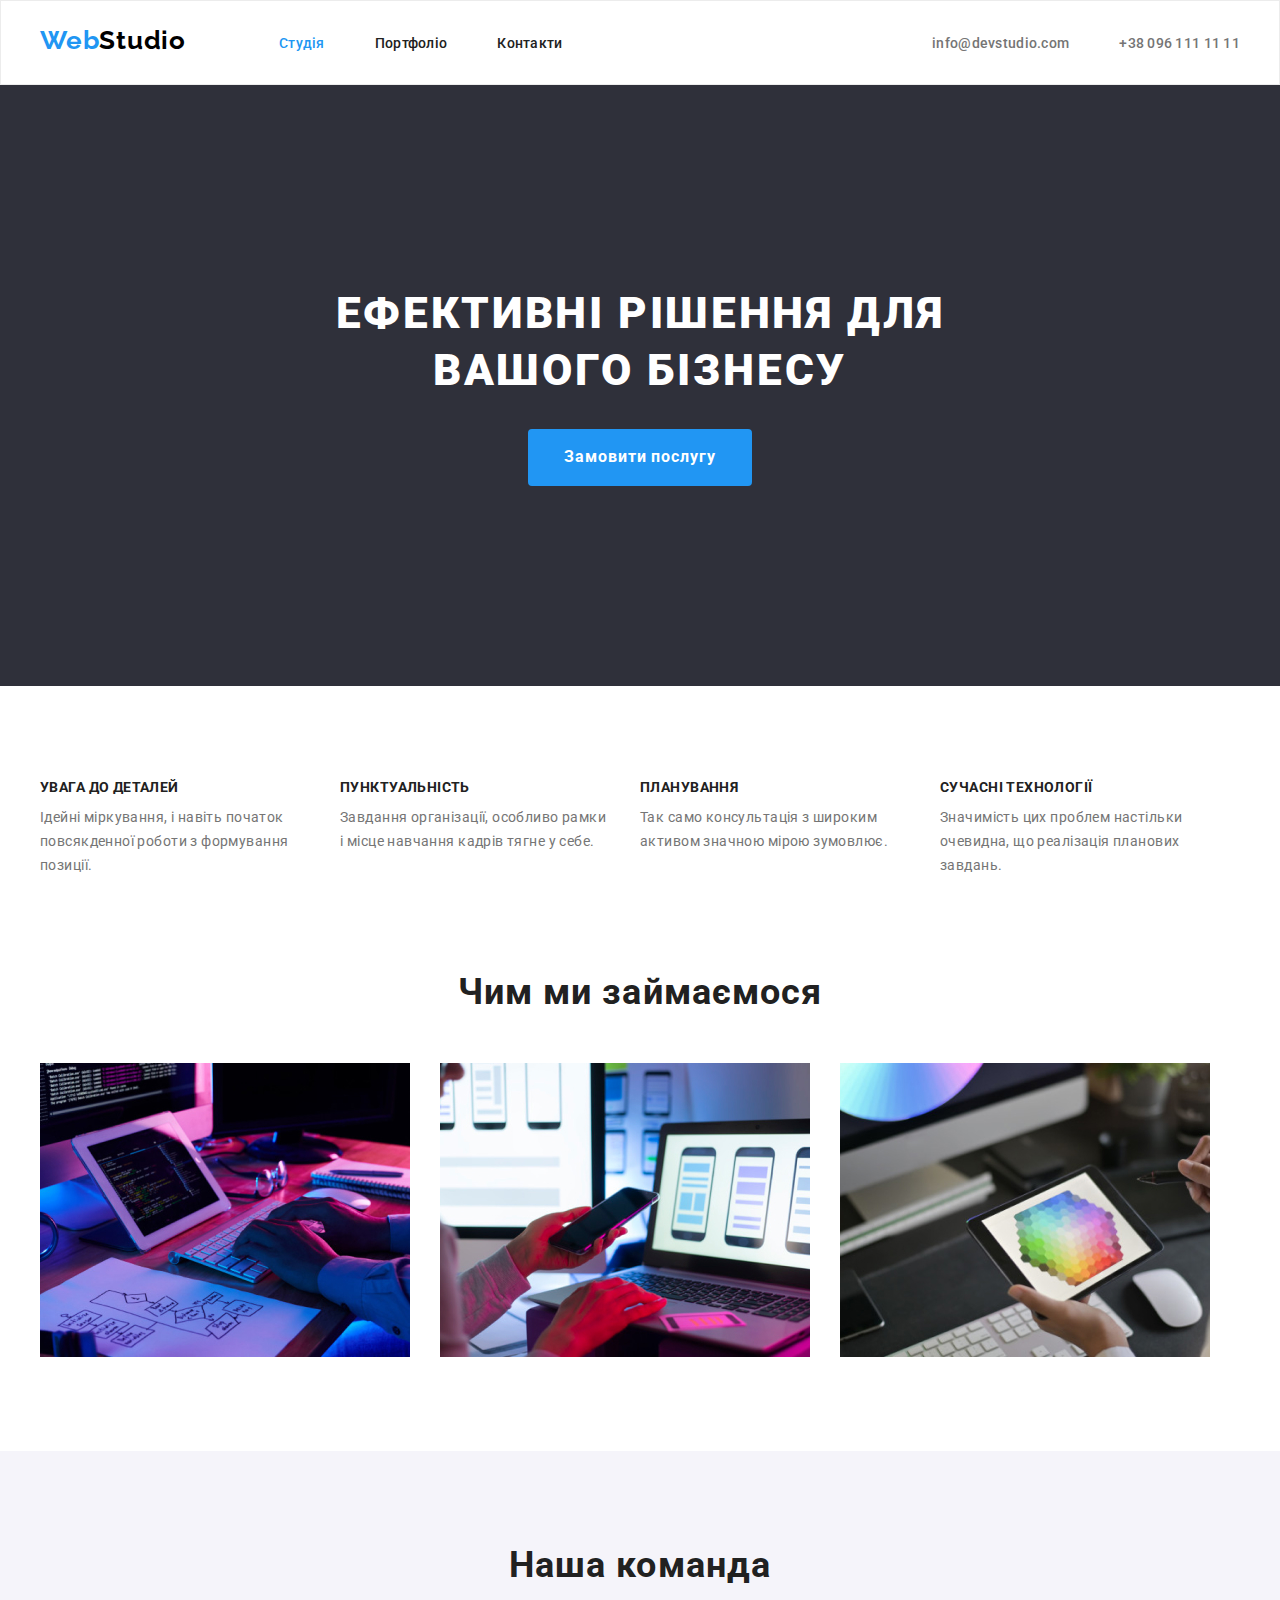
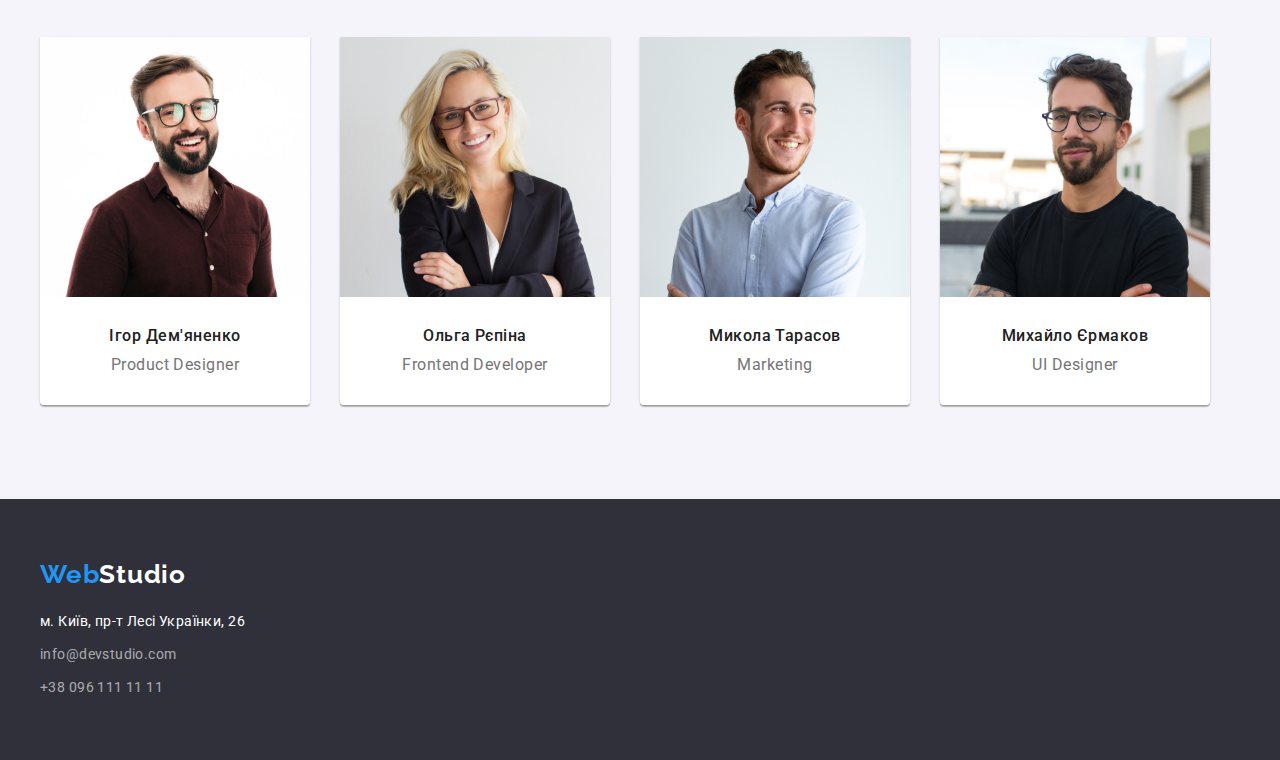
==== commit 567c5176: "вносить зміни у стилізацію та розмітку" ====
--- a/index.html
+++ b/index.html
@@ -137,7 +137,7 @@
 <footer class="footer">
     <div class="container">
         <address>
-            <a href="./index.html" class="logo">Web<span>Studio</span>
+            <a href="./index.html" class="logo-footer">Web<span class="img-logo-footer">Studio</span>
             </a>
             <p class="footer-address">м. Київ, пр-т Лесі Українки, 26</p>
             <a href="mailto:info@devstudio.com" class="footer-mail">info@devstudio.com</a><br>
--- a/css/styles.css
+++ b/css/styles.css
@@ -78,7 +78,7 @@
     margin-right: auto;
     padding-left: 15px;
     padding-right: 15px;
-    border: 2px solid tomato;
+    /* border: 2px solid tomato; */
 }
 
 
@@ -105,6 +105,28 @@
     color: var(--logo-studio-color);
 }
 
+.logo-footer {
+    font-family: 'Raleway';
+    font-weight: 700;
+    font-size: 26px;
+    line-height: 1.19;
+    letter-spacing: 0.03em;
+    color: var(--accent-color);
+    text-decoration: none;
+    display: inline-block;
+    margin-bottom: 20px;
+}
+
+.img-logo-footer {
+    font-family: 'Raleway';
+    font-weight: 700;
+    font-size: 26px;
+    line-height: 1.19;
+    letter-spacing: 0.03em;
+    color: #2196F3;
+    text-decoration: none;
+}
+
 .footer span{
     color: var(--white-color);
 }
@@ -162,10 +184,8 @@
     color: var(--secondary-text-color);
 
     font-family: Roboto;
-    font-style: 400;
     font-weight: 500;
-    font-size: 1.14;
-    line-height: 16px;
+    font-size: 14px;
     letter-spacing: 0.02em;
 }
 
@@ -360,28 +380,37 @@
 
 .footer{
     background-color: var(--background-hero);
-}
+    padding-top: 60px;
+    padding-bottom: 60px;
+}
+
+
 .footer-address{
     color: var(--white-color);
     
     font-family: Roboto;
-    font-style: 400;
     font-weight: 400;
     font-size: 14px;
     line-height: 1.71;
     letter-spacing: 0.03em;
-}
+
+    margin-bottom: 9px;
+}
+
 
 .footer-mail,
 .footer-tel{
     color: var(--footer-link-color);
 
-    font-family: Roboto;
-    font-style: 400;
+    display: inline-block;
+    font-family: Roboto;
     font-weight: 400;
     font-size: 14px;
     line-height: 1.71;
     letter-spacing: 0.03em;
+}
+.footer-mail {
+    margin-bottom: 9px;
 }
 
 /* Портфоліо (фільтр кнопки) */
@@ -425,6 +454,19 @@
 .portfolio-list{
     display: flex;
     flex-wrap: wrap;
+    margin-left: -30px;
+    margin-bottom: -30px
+}
+
+.portfolio-item{
+    flex-basis: calc(100% / 3 - 30px);
+    margin-left: 30px;
+    margin-bottom: 30px;
+    border: 1px solid #EEEEEE;
+}
+
+.portfolio-box{
+    padding: 20px 24px;
 }
 
 .portfolio-title{
@@ -448,3 +490,5 @@
     line-height: 1.8;
     letter-spacing: 0.03em;
 }
+
+
